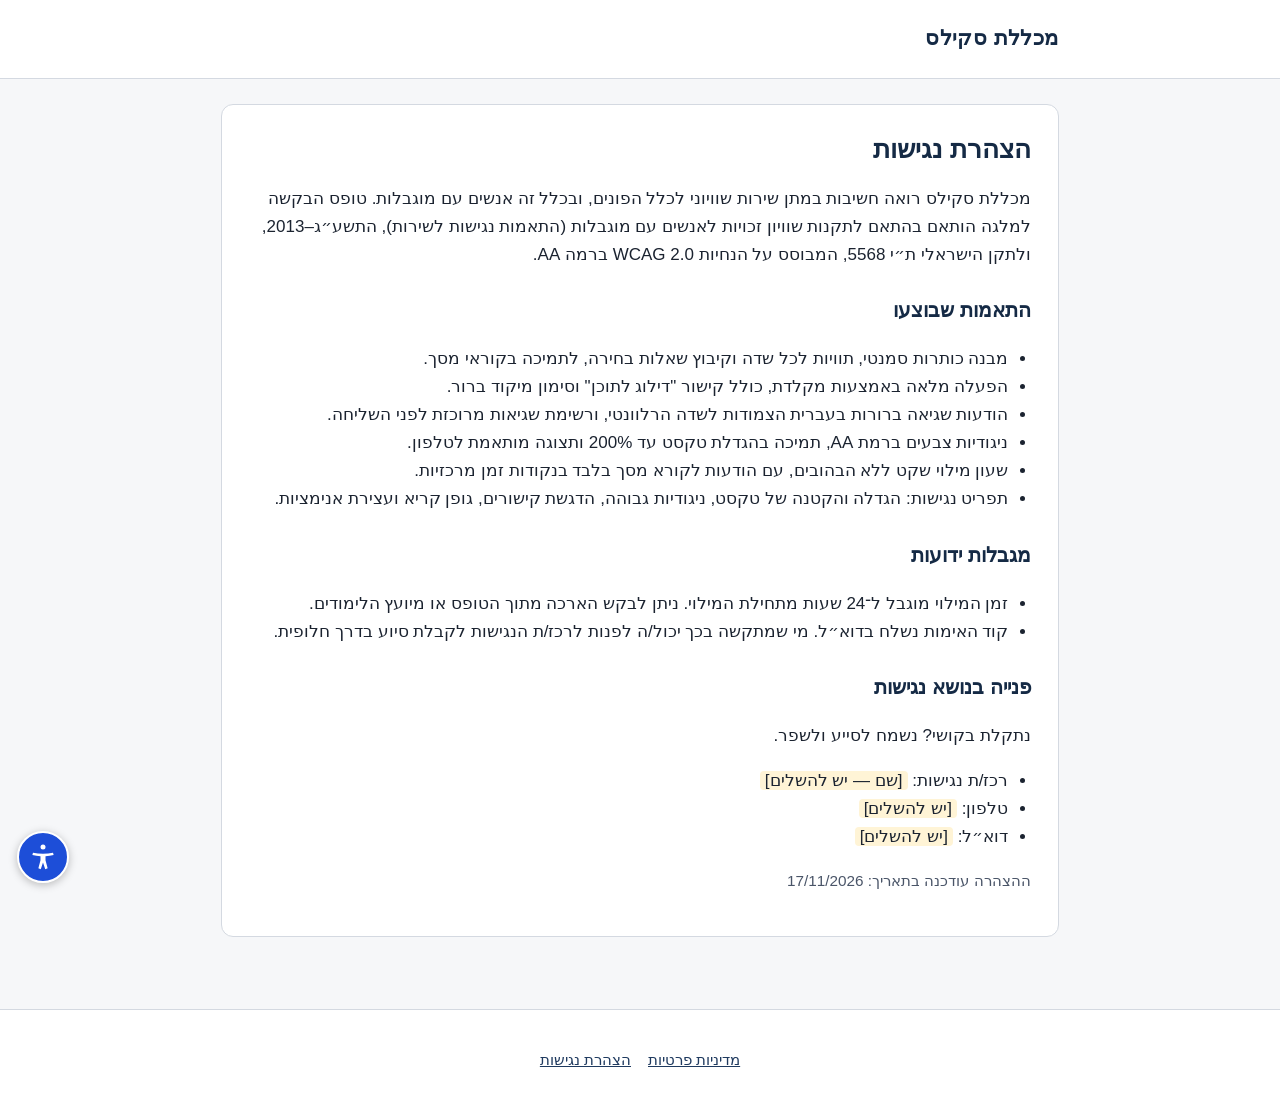
==== accessibility.html @ a93192cd "Add files via upload" ====
<!DOCTYPE html>
<html lang="he" dir="rtl">
<head>
  <meta charset="utf-8">
  <meta name="viewport" content="width=device-width, initial-scale=1">
  <meta name="referrer" content="no-referrer">
  <meta http-equiv="Content-Security-Policy" content="default-src 'self'; script-src 'self'; style-src 'self'; img-src 'self' data:; base-uri 'none'; object-src 'none'">
  <title>הצהרת נגישות — בקשות מלגה, מכללת סקילס</title>
  <link rel="stylesheet" href="styles.css">
  <script src="config.js" defer></script>
  <script src="common.js" defer></script>
  <script src="pages.js" defer></script>
</head>
<body>
  <a href="#main" class="skip-link">דילוג לתוכן הראשי</a>
  <header class="site-header"><div class="inner"><img id="site-logo" src="assets/logo-placeholder.svg" alt="מכללת סקילס" width="220" height="56"></div></header>
  <main id="main" tabindex="-1">
    <article class="card prose">
      <h1>הצהרת נגישות</h1>
      <p>מכללת סקילס רואה חשיבות במתן שירות שוויוני לכלל הפונים, ובכלל זה אנשים עם מוגבלות. טופס הבקשה למלגה הותאם בהתאם לתקנות שוויון זכויות לאנשים עם מוגבלות (התאמות נגישות לשירות), התשע״ג–2013, ולתקן הישראלי ת״י 5568, המבוסס על הנחיות WCAG 2.0 ברמה AA.</p>

      <h2>התאמות שבוצעו</h2>
      <ul>
        <li>מבנה כותרות סמנטי, תוויות לכל שדה וקיבוץ שאלות בחירה, לתמיכה בקוראי מסך.</li>
        <li>הפעלה מלאה באמצעות מקלדת, כולל קישור "דילוג לתוכן" וסימון מיקוד ברור.</li>
        <li>הודעות שגיאה ברורות בעברית הצמודות לשדה הרלוונטי, ורשימת שגיאות מרוכזת לפני השליחה.</li>
        <li>ניגודיות צבעים ברמת AA, תמיכה בהגדלת טקסט עד 200% ותצוגה מותאמת לטלפון.</li>
        <li>שעון מילוי שקט ללא הבהובים, עם הודעות לקורא מסך בלבד בנקודות זמן מרכזיות.</li>
        <li>תפריט נגישות: הגדלה והקטנה של טקסט, ניגודיות גבוהה, הדגשת קישורים, גופן קריא ועצירת אנימציות.</li>
      </ul>

      <h2>מגבלות ידועות</h2>
      <ul>
        <li>זמן המילוי מוגבל ל־24 שעות מתחילת המילוי. ניתן לבקש הארכה מתוך הטופס או מיועץ הלימודים.</li>
        <li>קוד האימות נשלח בדוא״ל. מי שמתקשה בכך יכול/ה לפנות לרכז/ת הנגישות לקבלת סיוע בדרך חלופית.</li>
      </ul>

      <h2>פנייה בנושא נגישות</h2>
      <p>נתקלת בקושי? נשמח לסייע ולשפר.</p>
      <ul>
        <li>רכז/ת נגישות: <span data-fill="accessibility.coordinatorName" data-fallback="[שם — יש להשלים]"></span></li>
        <li>טלפון: <span data-fill="accessibility.phone" data-fallback="[יש להשלים]"></span></li>
        <li>דוא״ל: <span data-fill="accessibility.email" data-fallback="[יש להשלים]"></span></li>
      </ul>
      <p class="muted small">ההצהרה עודכנה בתאריך: <span data-fill="accessibility.updated"></span></p>
    </article>
  </main>
  <footer class="site-footer" id="site-footer"></footer>
</body>
</html>
---- styles.css ----
/* מכללת סקילס — טופס בקשת מלגה. RTL, נגיש, מותאם לטלפון ולמחשב. */
:root {
  --primary: #1f3a5f;      /* מציין מקום — מוחלף מ-config.js */
  --primary-dark: #152a45;
  --accent: #e8eef6;
  --bg: #f6f7f9;
  --card: #ffffff;
  --text: #1b2330;
  --muted: #4a5568;
  --border: #d4d9e1;
  --error: #b42318;
  --error-bg: #fef3f2;
  --ok: #1e6b3a;
  --ok-bg: #edf7f0;
  --focus: #f59e0b;
  --radius: 12px;
  --font: "Segoe UI", "Noto Sans Hebrew", "Arial Hebrew", Arial, sans-serif;
  --scale: 1;
}
* { box-sizing: border-box; }
html { font-size: calc(17px * var(--scale)); scroll-padding-top: 80px; }
body { margin: 0; background: var(--bg); color: var(--text); font-family: var(--font); line-height: 1.65; }
img { max-width: 100%; }
a { color: var(--primary); }
.sr-only { position: absolute !important; width: 1px; height: 1px; padding: 0; margin: -1px; overflow: hidden; clip: rect(0 0 0 0); white-space: nowrap; border: 0; }

.skip-link { position: absolute; top: -100px; right: 1rem; background: var(--primary); color: #fff; padding: .6rem 1rem; border-radius: 8px; z-index: 100; }
.skip-link:focus { top: 1rem; }
:focus-visible { outline: 3px solid var(--focus); outline-offset: 2px; }
main:focus, main:focus-visible { outline: none; } /* מיקוד תכנותי במעבר מסך */

.demo-banner { background: #fff4d6; color: #5c3d00; text-align: center; padding: .45rem 1rem; font-weight: 600; border-bottom: 1px solid #f0d38a; font-size: .9rem; }

.site-header { background: var(--card); border-bottom: 1px solid var(--border); }
.site-header .inner { max-width: 880px; margin: 0 auto; padding: .9rem 1.25rem; display: flex; align-items: center; gap: 1rem; }
.site-header img { height: 48px; width: auto; }
.wordmark { font-size: 1.25rem; font-weight: 700; color: var(--primary-dark); letter-spacing: .02em; padding: .35rem 0; }

main { max-width: 880px; margin: 0 auto; padding: 1.5rem 1.25rem 3rem; }
.card { background: var(--card); border: 1px solid var(--border); border-radius: var(--radius); padding: 1.6rem; margin-bottom: 1.25rem; }
h1 { font-size: 1.55rem; line-height: 1.35; margin: 0 0 .75rem; color: var(--primary-dark); }
h2 { font-size: 1.2rem; margin: 0 0 1rem; color: var(--primary-dark); }
.lead { font-size: 1.02rem; color: var(--text); margin: 0 0 1rem; }
.muted { color: var(--muted); }
.small { font-size: .9rem; }

.btn { display: inline-flex; align-items: center; justify-content: center; gap: .5rem; min-height: 48px; padding: .7rem 1.6rem; border-radius: 10px; border: 2px solid var(--primary); background: var(--primary); color: #fff; font: inherit; font-weight: 700; cursor: pointer; text-decoration: none; }
.btn:hover { background: var(--primary-dark); border-color: var(--primary-dark); }
.btn[disabled] { opacity: .65; cursor: progress; }
.btn-lg { font-size: 1.08rem; min-height: 54px; width: 100%; }
.btn-secondary { background: #fff; color: var(--primary); }
.btn-secondary:hover { background: var(--accent); color: var(--primary-dark); }
.btn-link { background: none; border: 0; color: var(--primary); text-decoration: underline; font: inherit; cursor: pointer; padding: .25rem; min-height: 44px; }

.info-box { background: var(--accent); border-radius: 10px; padding: 1rem 1.15rem; margin: 1rem 0; }
.alert { border-radius: 10px; padding: 1rem 1.15rem; margin: 1rem 0; border: 1px solid; }
.alert-error { background: var(--error-bg); border-color: #f4c7c3; color: #7a1a12; }
.alert-ok { background: var(--ok-bg); border-color: #b8dfc5; color: #144d29; }
.alert-demo { background: #fff4d6; border-color: #f0d38a; color: #5c3d00; }
.alert ul { margin: .5rem 0 0; padding-inline-start: 1.2rem; }

/* שעון — רגוע, ללא הבהובים */
.timer-bar { position: sticky; top: 0; z-index: 20; background: var(--card); border-bottom: 1px solid var(--border); }
.timer-bar .inner { max-width: 880px; margin: 0 auto; padding: .45rem 1.25rem; display: grid; grid-template-columns: 1fr auto; align-items: center; gap: 0 .75rem; font-size: .95rem; }
.timer-bar .save-state { grid-column: 1 / -1; white-space: nowrap; overflow: hidden; text-overflow: ellipsis; min-height: 1.4em; }
@media (min-width: 720px) { .timer-bar .inner { grid-template-columns: 1fr auto auto; } .timer-bar .save-state { grid-column: auto; grid-row: 1; grid-column-start: 2; } }
.timer-value { font-weight: 700; font-variant-numeric: tabular-nums; }
.save-state { color: var(--muted); font-size: .85rem; }

/* פרטים אישיים */
.details { display: grid; grid-template-columns: 1fr; gap: .25rem 1.5rem; margin: 0; }
.details div { padding: .55rem 0; border-bottom: 1px solid #eef0f4; }
.details dt { font-size: .85rem; color: var(--muted); }
.details dd { margin: 0; font-weight: 600; overflow-wrap: anywhere; }
@media (min-width: 720px) { .details { grid-template-columns: 1fr 1fr; } }

/* שאלות */
.q { margin: 0 0 1.75rem; padding: 0; border: 0; min-width: 0; }
.q:last-child { margin-bottom: 0; }
.q legend, .q > label.q-label { display: block; font-weight: 700; font-size: 1.02rem; margin-bottom: .5rem; padding: 0; }
.q-num { color: var(--primary); margin-inline-end: .25rem; }
.req { color: var(--muted); font-weight: 400; font-size: .85rem; }
.hint { color: var(--muted); font-size: .9rem; margin: -.25rem 0 .6rem; }
.note { background: var(--accent); border-radius: 8px; padding: .65rem .9rem; margin-top: .75rem; font-size: .93rem; }
.choice { display: flex; align-items: flex-start; gap: .65rem; padding: .6rem .8rem; border: 1px solid var(--border); border-radius: 10px; margin-bottom: .5rem; cursor: pointer; background: #fff; min-height: 48px; }
.choice:hover { border-color: var(--primary); }
.choice input { width: 1.25rem; height: 1.25rem; margin: .2rem 0 0; flex: none; accent-color: var(--primary); }
.choice:has(input:checked) { border-color: var(--primary); background: var(--accent); }
@media (min-width: 720px) { .choices-grid { display: grid; grid-template-columns: 1fr 1fr; gap: 0 .6rem; } }
textarea, input[type="text"], input[type="tel"], input[inputmode="numeric"] { width: 100%; font: inherit; color: var(--text); padding: .7rem .85rem; border: 1px solid #9aa3b2; border-radius: 10px; background: #fff; }
textarea { min-height: 120px; resize: vertical; }
.follow-up { margin-top: .6rem; }
.follow-up label { display: block; font-size: .93rem; font-weight: 600; margin-bottom: .3rem; }
.field-error { color: var(--error); font-size: .92rem; font-weight: 600; margin-top: .35rem; }
.has-error textarea, .has-error input[type="text"], .has-error .choice { border-color: var(--error); }

.confirm { display: flex; gap: .7rem; align-items: flex-start; margin-bottom: .9rem; cursor: pointer; }
.confirm input { width: 1.3rem; height: 1.3rem; margin-top: .2rem; flex: none; accent-color: var(--primary); }

.otp-input { font-size: 1.5rem !important; letter-spacing: .5rem; text-align: center; max-width: 260px; direction: ltr; }
.otp-row { display: flex; flex-wrap: wrap; gap: .75rem; align-items: center; margin: .75rem 0; }

.success-number { font-size: 1.35rem; font-weight: 700; direction: ltr; unicode-bidi: isolate; }

/* תחתית */
.site-footer { border-top: 1px solid var(--border); background: var(--card); }
.site-footer .inner { max-width: 880px; margin: 0 auto; padding: 1.5rem 1.25rem; font-size: .88rem; color: var(--muted); }
.partners { display: flex; flex-wrap: wrap; gap: 1.25rem; align-items: center; justify-content: center; margin-bottom: .75rem; }
.partners img { height: 44px; width: auto; filter: grayscale(.15); }
.partner-placeholder { border: 2px dashed #9aa3b2; border-radius: 8px; padding: .5rem .9rem; font-size: .8rem; }
.footer-links { display: flex; flex-wrap: wrap; gap: 1rem; justify-content: center; margin-top: .75rem; }
.legal { text-align: center; }

.loading { text-align: center; padding: 3rem 1rem; color: var(--muted); }

/* דפי טקסט */
.prose h2 { margin-top: 1.5rem; }
.prose ul { padding-inline-start: 1.3rem; }
.placeholder-mark { background: #fff4d6; padding: 0 .3rem; border-radius: 4px; }

/* ───── מצבי נגישות ───── */
html.a11y-contrast { --bg: #000; --card: #000; --text: #fff; --muted: #f0f0f0; --border: #fff; --primary: #ffd400; --primary-dark: #ffd400; --accent: #1a1a1a; }
html.a11y-contrast .btn { color: #000; }
html.a11y-contrast .btn-secondary { background: #000; color: #ffd400; }
html.a11y-contrast textarea, html.a11y-contrast input, html.a11y-contrast .choice { background: #000; color: #fff; border-color: #fff; }
html.a11y-contrast .demo-banner, html.a11y-contrast .alert, html.a11y-contrast .note, html.a11y-contrast .info-box { background: #000; color: #fff; border: 1px solid #fff; }
html.a11y-links a { text-decoration: underline 2px; background: #fff4b3; color: #000 !important; }
html.a11y-font body { font-family: Arial, "Arial Hebrew", sans-serif; letter-spacing: .02em; word-spacing: .08em; }
html.a11y-still *, html.a11y-still *::before, html.a11y-still *::after { animation: none !important; transition: none !important; scroll-behavior: auto !important; }
@media (prefers-reduced-motion: reduce) { * { animation: none !important; transition: none !important; } }

.a11y-toggle { position: fixed; bottom: 1rem; left: 1rem; z-index: 60; width: 52px; height: 52px; border-radius: 50%; border: 2px solid #fff; background: #1d4ed8; color: #fff; cursor: pointer; box-shadow: 0 2px 8px rgba(0,0,0,.25); display: flex; align-items: center; justify-content: center; }
.a11y-toggle svg { width: 30px; height: 30px; }
.a11y-panel { position: fixed; bottom: 4.6rem; left: 1rem; z-index: 61; width: min(320px, calc(100vw - 2rem)); background: #fff; color: #1b2330; border: 1px solid #9aa3b2; border-radius: 12px; padding: 1rem; box-shadow: 0 6px 24px rgba(0,0,0,.2); }
.a11y-panel[hidden] { display: none; }
.a11y-panel h2 { font-size: 1.05rem; margin: 0 0 .75rem; color: #1b2330; }
.a11y-panel .grid { display: grid; grid-template-columns: 1fr 1fr; gap: .5rem; }
.a11y-panel button { min-height: 44px; border: 1px solid #9aa3b2; background: #f6f7f9; color: #1b2330; border-radius: 8px; font: inherit; font-size: .9rem; cursor: pointer; padding: .4rem; }
.a11y-panel button[aria-pressed="true"] { background: #1d4ed8; color: #fff; border-color: #1d4ed8; }
.a11y-panel .a11y-foot { margin-top: .75rem; display: flex; justify-content: space-between; align-items: center; font-size: .9rem; }
.a11y-panel .a11y-foot a { color: #1d4ed8 !important; background: none !important; }
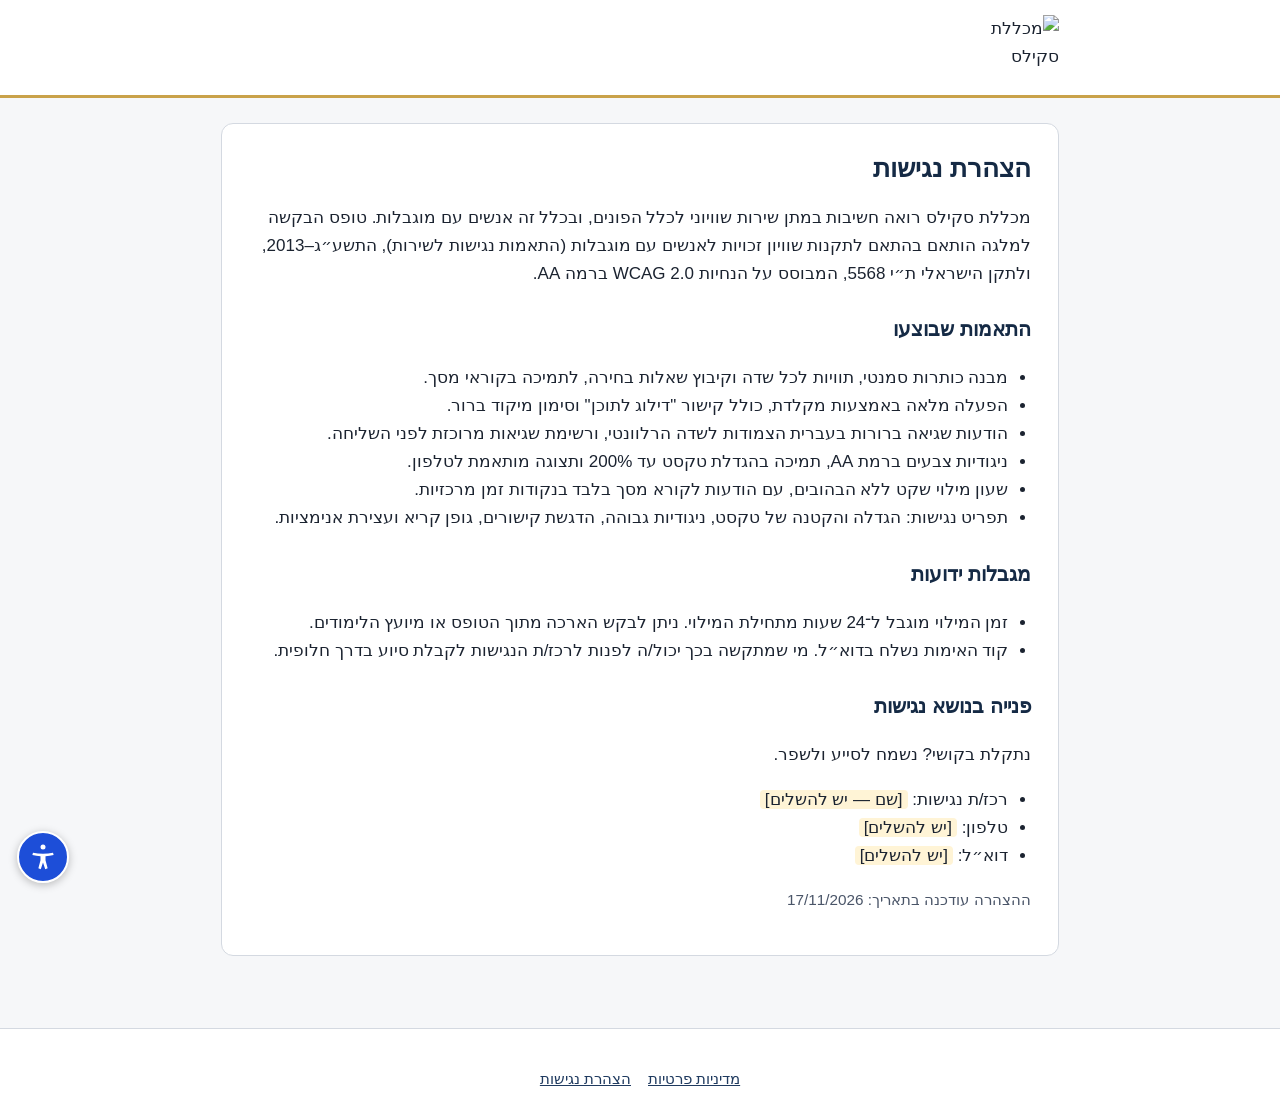
==== commit 3bb37389: "Add files via upload" ====
--- a/accessibility.html
+++ b/accessibility.html
@@ -7,13 +7,14 @@
   <meta http-equiv="Content-Security-Policy" content="default-src 'self'; script-src 'self'; style-src 'self'; img-src 'self' data:; base-uri 'none'; object-src 'none'">
   <title>הצהרת נגישות — בקשות מלגה, מכללת סקילס</title>
   <link rel="stylesheet" href="styles.css">
+  <link rel="icon" type="image/png" href="assets/logo.png">
   <script src="config.js" defer></script>
   <script src="common.js" defer></script>
   <script src="pages.js" defer></script>
 </head>
 <body>
   <a href="#main" class="skip-link">דילוג לתוכן הראשי</a>
-  <header class="site-header"><div class="inner"><img id="site-logo" src="assets/logo-placeholder.svg" alt="מכללת סקילס" width="220" height="56"></div></header>
+  <header class="site-header"><div class="inner"><img id="site-logo" src="assets/logo.png" alt="מכללת סקילס" width="88" height="64"></div></header>
   <main id="main" tabindex="-1">
     <article class="card prose">
       <h1>הצהרת נגישות</h1>
--- a/styles.css
+++ b/styles.css
@@ -31,9 +31,9 @@
 
 .demo-banner { background: #fff4d6; color: #5c3d00; text-align: center; padding: .45rem 1rem; font-weight: 600; border-bottom: 1px solid #f0d38a; font-size: .9rem; }
 
-.site-header { background: var(--card); border-bottom: 1px solid var(--border); }
+.site-header { background: var(--card); border-bottom: 3px solid #c9a24a; }
 .site-header .inner { max-width: 880px; margin: 0 auto; padding: .9rem 1.25rem; display: flex; align-items: center; gap: 1rem; }
-.site-header img { height: 48px; width: auto; }
+.site-header img { height: 64px; width: auto; }
 .wordmark { font-size: 1.25rem; font-weight: 700; color: var(--primary-dark); letter-spacing: .02em; padding: .35rem 0; }
 
 main { max-width: 880px; margin: 0 auto; padding: 1.5rem 1.25rem 3rem; }
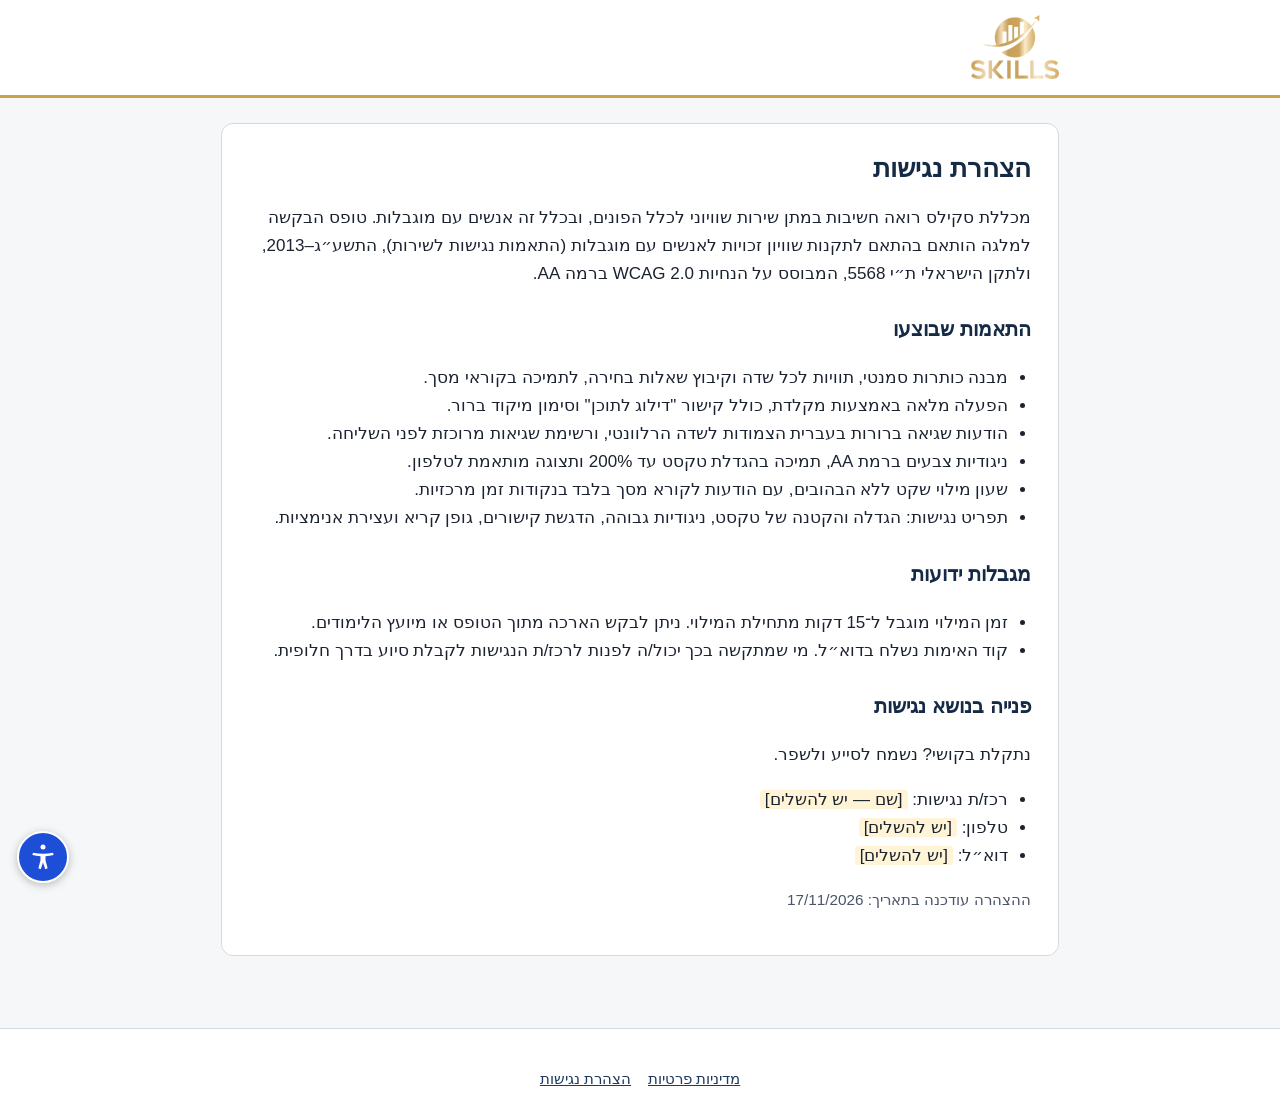
==== commit 207729f0: "Add files via upload" ====
--- a/accessibility.html
+++ b/accessibility.html
@@ -32,7 +32,7 @@
 
       <h2>מגבלות ידועות</h2>
       <ul>
-        <li>זמן המילוי מוגבל ל־24 שעות מתחילת המילוי. ניתן לבקש הארכה מתוך הטופס או מיועץ הלימודים.</li>
+        <li>זמן המילוי מוגבל ל־15 דקות מתחילת המילוי. ניתן לבקש הארכה מתוך הטופס או מיועץ הלימודים.</li>
         <li>קוד האימות נשלח בדוא״ל. מי שמתקשה בכך יכול/ה לפנות לרכז/ת הנגישות לקבלת סיוע בדרך חלופית.</li>
       </ul>
 
